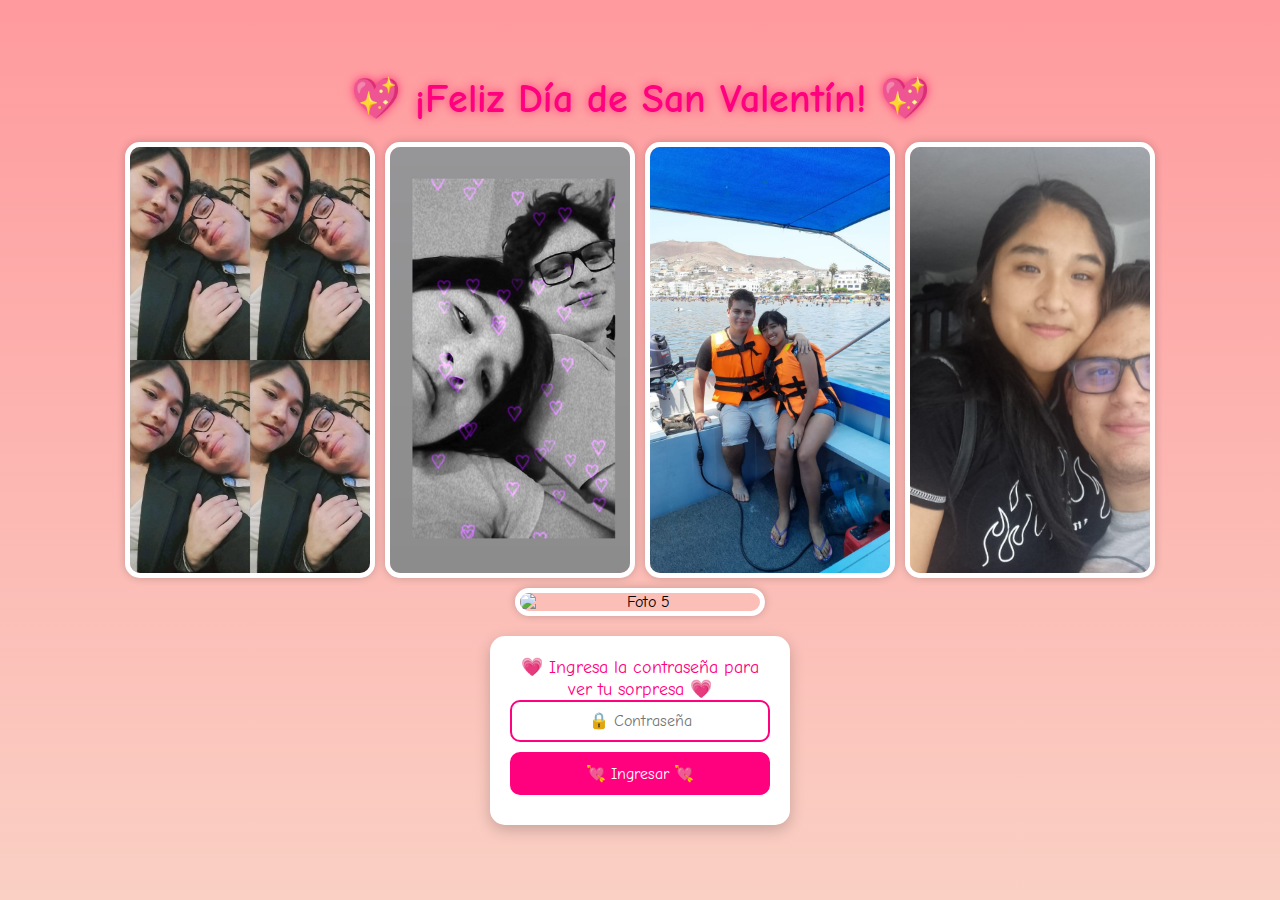
==== index.html @ 86439c61 "MOD1" ====
<!DOCTYPE html>
<html lang="es">
<head>
    <meta charset="UTF-8">
    <meta name="viewport" content="width=device-width, initial-scale=1.0">
    <title>Sorpresa de San Valentín 💖</title>
    <link rel="stylesheet" href="style_login.css">
    <link rel="preconnect" href="https://fonts.googleapis.com">
    <link rel="preconnect" href="https://fonts.gstatic.com" crossorigin>
    <link href="https://fonts.googleapis.com/css2?family=Comic+Neue:wght@300;400;700&display=swap" rel="stylesheet">
</head>
<body>

    <div id="encabezado-container">
        <div id="brillo">💖 ¡Feliz Día de San Valentín! 💖</div>
    </div>

    <div class="galeria">
        <img src="ima1.jpg" alt="Foto 1">
        <img src="ima2.jpg" alt="Foto 2">
        <img src="ima3.jpg" alt="Foto 3">
        <img src="ima4.jpg" alt="Foto 4">
        <img src="ima5.jpg" alt="Foto 5">
    </div>

    <div class="login-container">
        <p>💗 Ingresa la contraseña para ver tu sorpresa 💗</p>
        <input type="password" id="password" placeholder="🔒 Contraseña">
        <button onclick="verificarPassword()">💘 Ingresar 💘</button>
        <p id="mensaje"></p>
    </div>

    <script>
        function verificarPassword() {
            var password = document.getElementById("password").value;
            if (password === "121217") {
                window.location.href = "login.html";
            } else {
                var mensaje = document.getElementById("mensaje");
                mensaje.innerText = "❌ Inténtalo de nuevo amor. ¡Tú puedes! 💪💕";
                mensaje.style.color = "red";
                mensaje.style.animation = "shake 0.5s";
            }
        }
    </script>

</body>
</html>
---- style_login.css ----
/* Estilos generales */
* {
    margin: 0;
    padding: 0;
    box-sizing: border-box;
    font-family: "Comic Neue", cursive;
}

body {
    min-height: 100vh;
    display: flex;
    flex-direction: column;
    align-items: center;
    justify-content: center;
    background: linear-gradient(to bottom, #ff9a9e, #fad0c4);
    text-align: center;
    padding: 10px;
}

/* Encabezado */
#encabezado-container {
    margin-bottom: 20px;
}

#brillo {
    font-size: 40px;
    font-weight: bold;
    color: #ff007f;
    text-shadow: 0 0 10px rgba(255, 0, 102, 0.7);
    animation: brillo 1.5s infinite alternate;
}

/* Galería de imágenes */
.galeria {
    display: flex;
    flex-wrap: wrap;
    justify-content: center;
    gap: 10px;
    margin-bottom: 20px;
}

.galeria img {
    width: 100%;
    max-width: 250px;
    height: auto;
    object-fit: cover;
    border: 5px solid #fff;
    border-radius: 15px;
    box-shadow: 0 0 8px rgba(0, 0, 0, 0.2);
    transition: transform 0.3s ease-in-out;
}

.galeria img:hover {
    transform: scale(1.1);
}

/* Contenedor del login */
.login-container {
    background: white;
    padding: 20px;
    border-radius: 15px;
    box-shadow: 0px 5px 15px rgba(0, 0, 0, 0.2);
    animation: fade-in 1.5s ease-in-out;
    max-width: 90%;
    width: 300px;
}

p {
    font-size: 18px;
    color: #ff007f;
}

/* Input de contraseña */
input {
    padding: 10px;
    border: 2px solid #ff007f;
    border-radius: 10px;
    outline: none;
    font-size: 16px;
    text-align: center;
    width: 100%;
}

/* Botón animado */
button {
    padding: 12px 20px;
    border: none;
    background-color: #ff007f;
    color: white;
    font-size: 16px;
    cursor: pointer;
    border-radius: 10px;
    margin-top: 10px;
    transition: background 0.3s, transform 0.2s;
    width: 100%;
}

button:hover {
    background-color: #e60073;
    transform: scale(1.05);
}

/* Mensaje de error */
#mensaje {
    font-size: 14px;
    font-weight: bold;
    margin-top: 10px;
}

/* Animaciones */
@keyframes brillo {
    0% { text-shadow: 0 0 10px rgba(255, 0, 102, 0.7); }
    100% { text-shadow: 0 0 20px rgba(255, 0, 102, 1); }
}

@keyframes fade-in {
    0% { opacity: 0; transform: translateY(-20px); }
    100% { opacity: 1; transform: translateY(0); }
}

@keyframes shake {
    0%, 100% { transform: translateX(0); }
    25% { transform: translateX(-5px); }
    50% { transform: translateX(5px); }
    75% { transform: translateX(-5px); }
}

/* Diseño responsivo */
@media screen and (max-width: 600px) {
    #brillo {
        font-size: 30px;
    }

    .galeria img {
        max-width: 200px;
    }

    .login-container {
        width: 90%;
    }
}
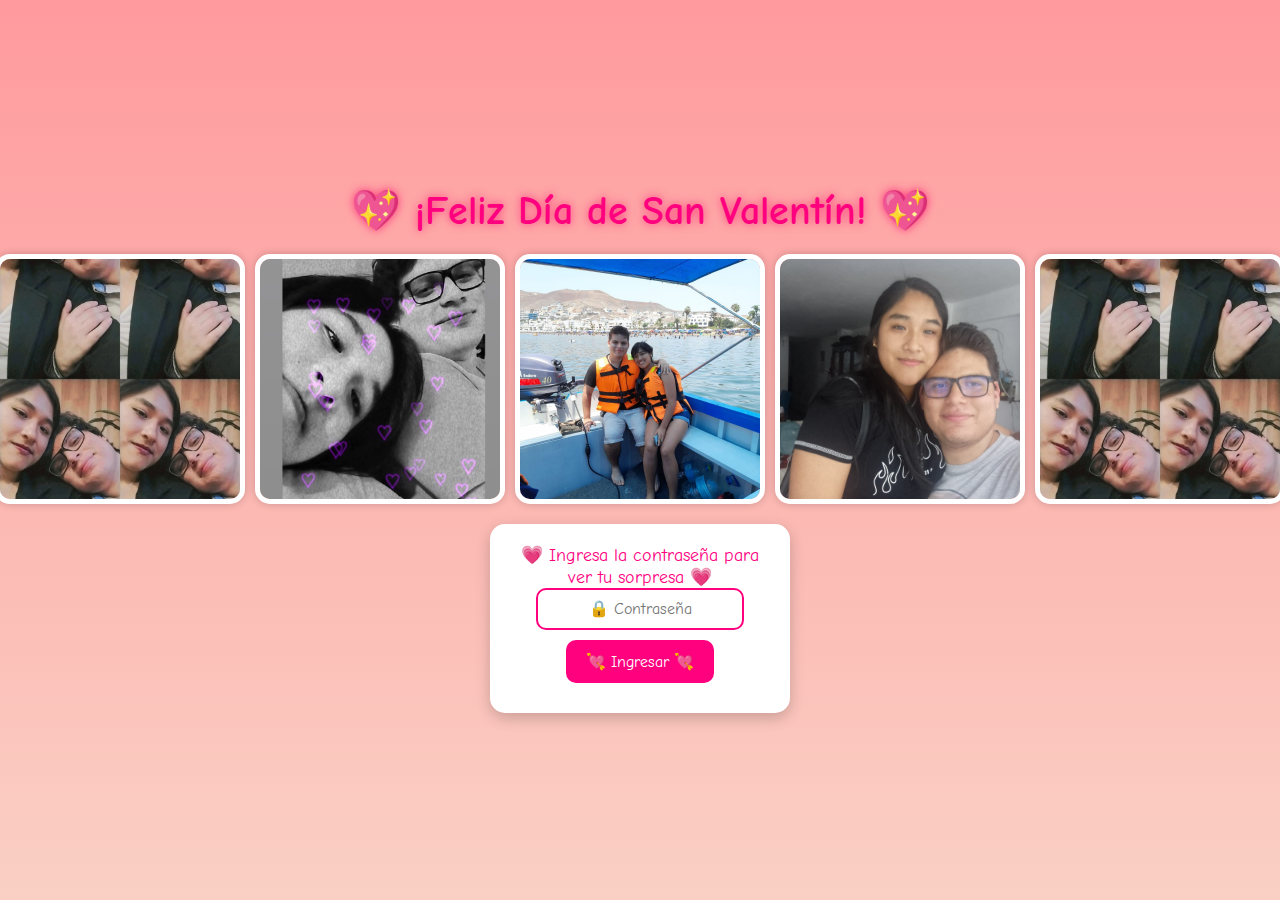
==== commit 24216111: "back1" ====
--- a/index.html
+++ b/index.html
@@ -20,7 +20,7 @@
         <img src="ima2.jpg" alt="Foto 2">
         <img src="ima3.jpg" alt="Foto 3">
         <img src="ima4.jpg" alt="Foto 4">
-        <img src="ima5.jpg" alt="Foto 5">
+        <img src="ima1.jpg" alt="Foto 5">
     </div>
 
     <div class="login-container">
--- a/style_login.css
+++ b/style_login.css
@@ -14,10 +14,9 @@
     justify-content: center;
     background: linear-gradient(to bottom, #ff9a9e, #fad0c4);
     text-align: center;
-    padding: 10px;
 }
 
-/* Encabezado */
+/* Encabezado con brillo */
 #encabezado-container {
     margin-bottom: 20px;
 }
@@ -33,16 +32,13 @@
 /* Galería de imágenes */
 .galeria {
     display: flex;
-    flex-wrap: wrap;
-    justify-content: center;
     gap: 10px;
     margin-bottom: 20px;
 }
 
 .galeria img {
-    width: 100%;
-    max-width: 250px;
-    height: auto;
+    width: 250px;
+    height: 250px;
     object-fit: cover;
     border: 5px solid #fff;
     border-radius: 15px;
@@ -54,15 +50,14 @@
     transform: scale(1.1);
 }
 
-/* Contenedor del login */
+/* Contenedor de login */
 .login-container {
     background: white;
     padding: 20px;
     border-radius: 15px;
     box-shadow: 0px 5px 15px rgba(0, 0, 0, 0.2);
     animation: fade-in 1.5s ease-in-out;
-    max-width: 90%;
-    width: 300px;
+    max-width: 300px;
 }
 
 p {
@@ -78,7 +73,7 @@
     outline: none;
     font-size: 16px;
     text-align: center;
-    width: 100%;
+    width: 80%;
 }
 
 /* Botón animado */
@@ -92,7 +87,6 @@
     border-radius: 10px;
     margin-top: 10px;
     transition: background 0.3s, transform 0.2s;
-    width: 100%;
 }
 
 button:hover {
@@ -124,18 +118,3 @@
     50% { transform: translateX(5px); }
     75% { transform: translateX(-5px); }
 }
-
-/* Diseño responsivo */
-@media screen and (max-width: 600px) {
-    #brillo {
-        font-size: 30px;
-    }
-
-    .galeria img {
-        max-width: 200px;
-    }
-
-    .login-container {
-        width: 90%;
-    }
-}
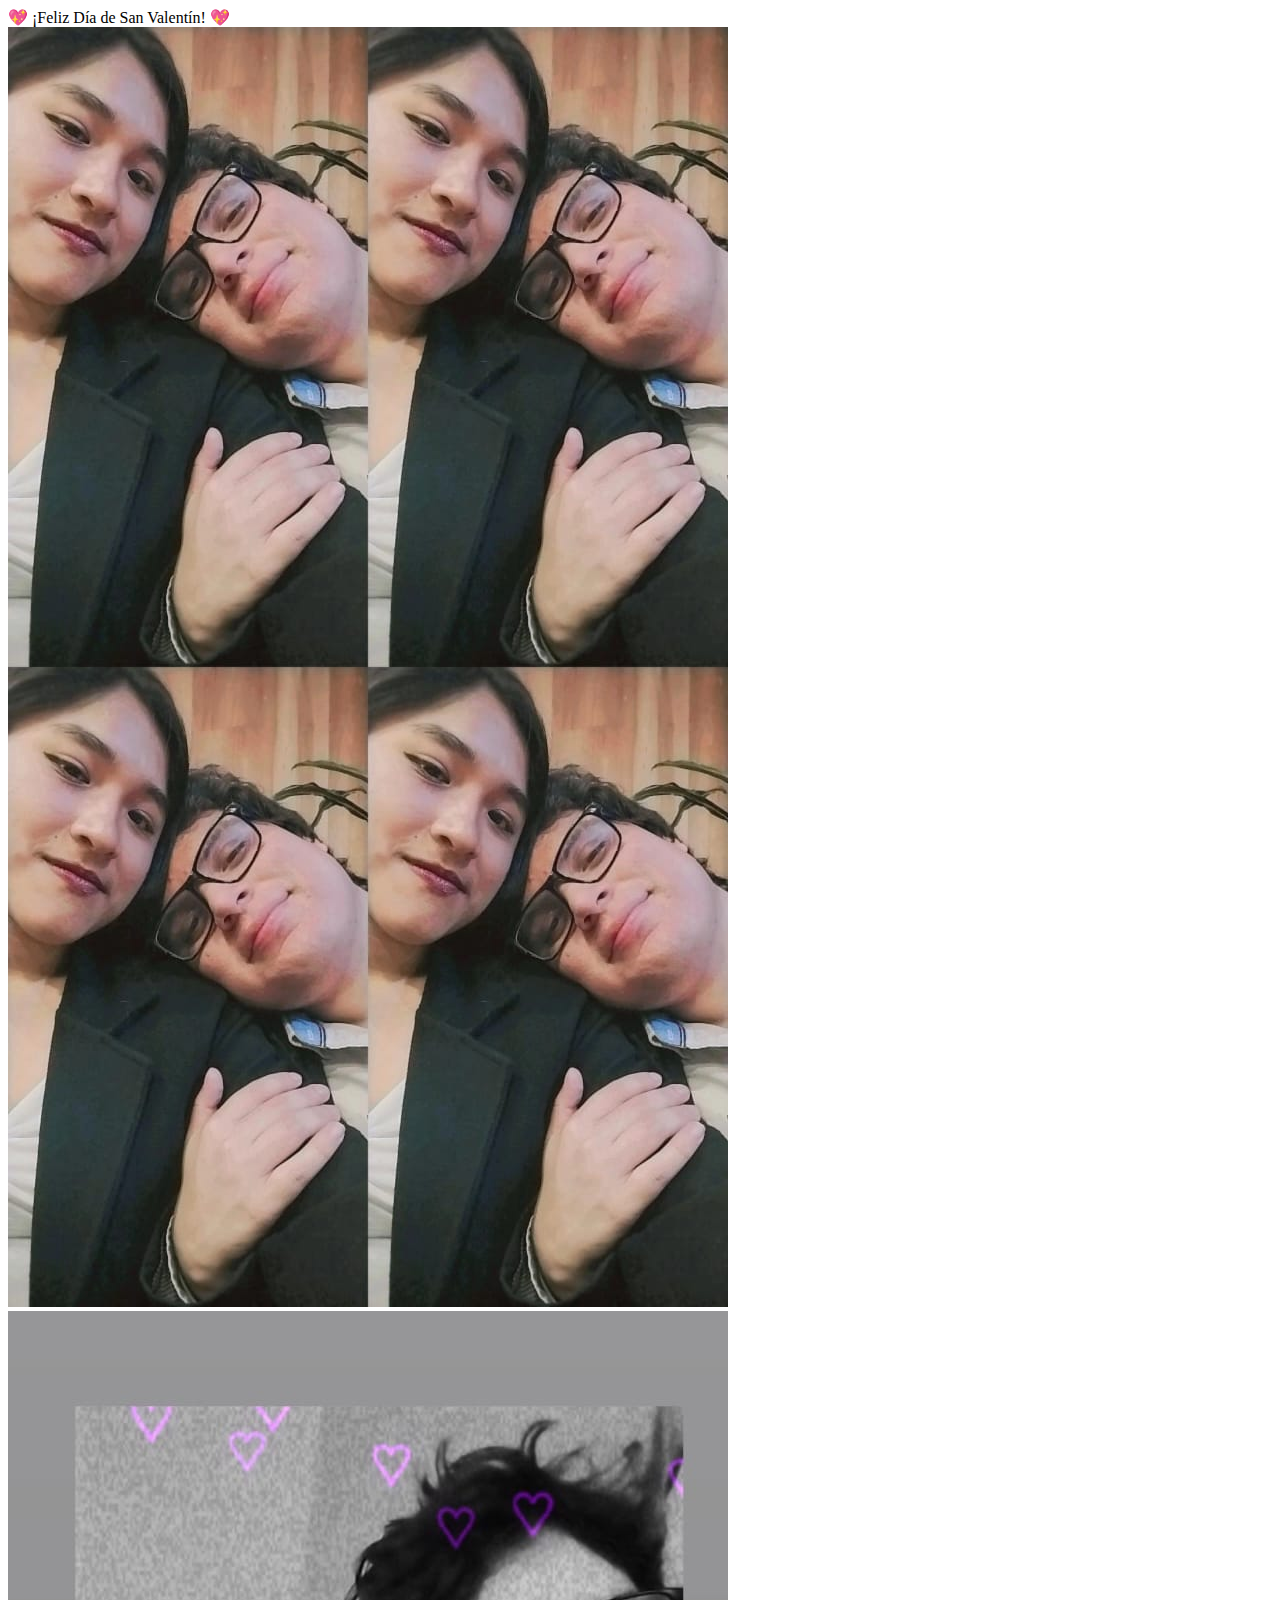
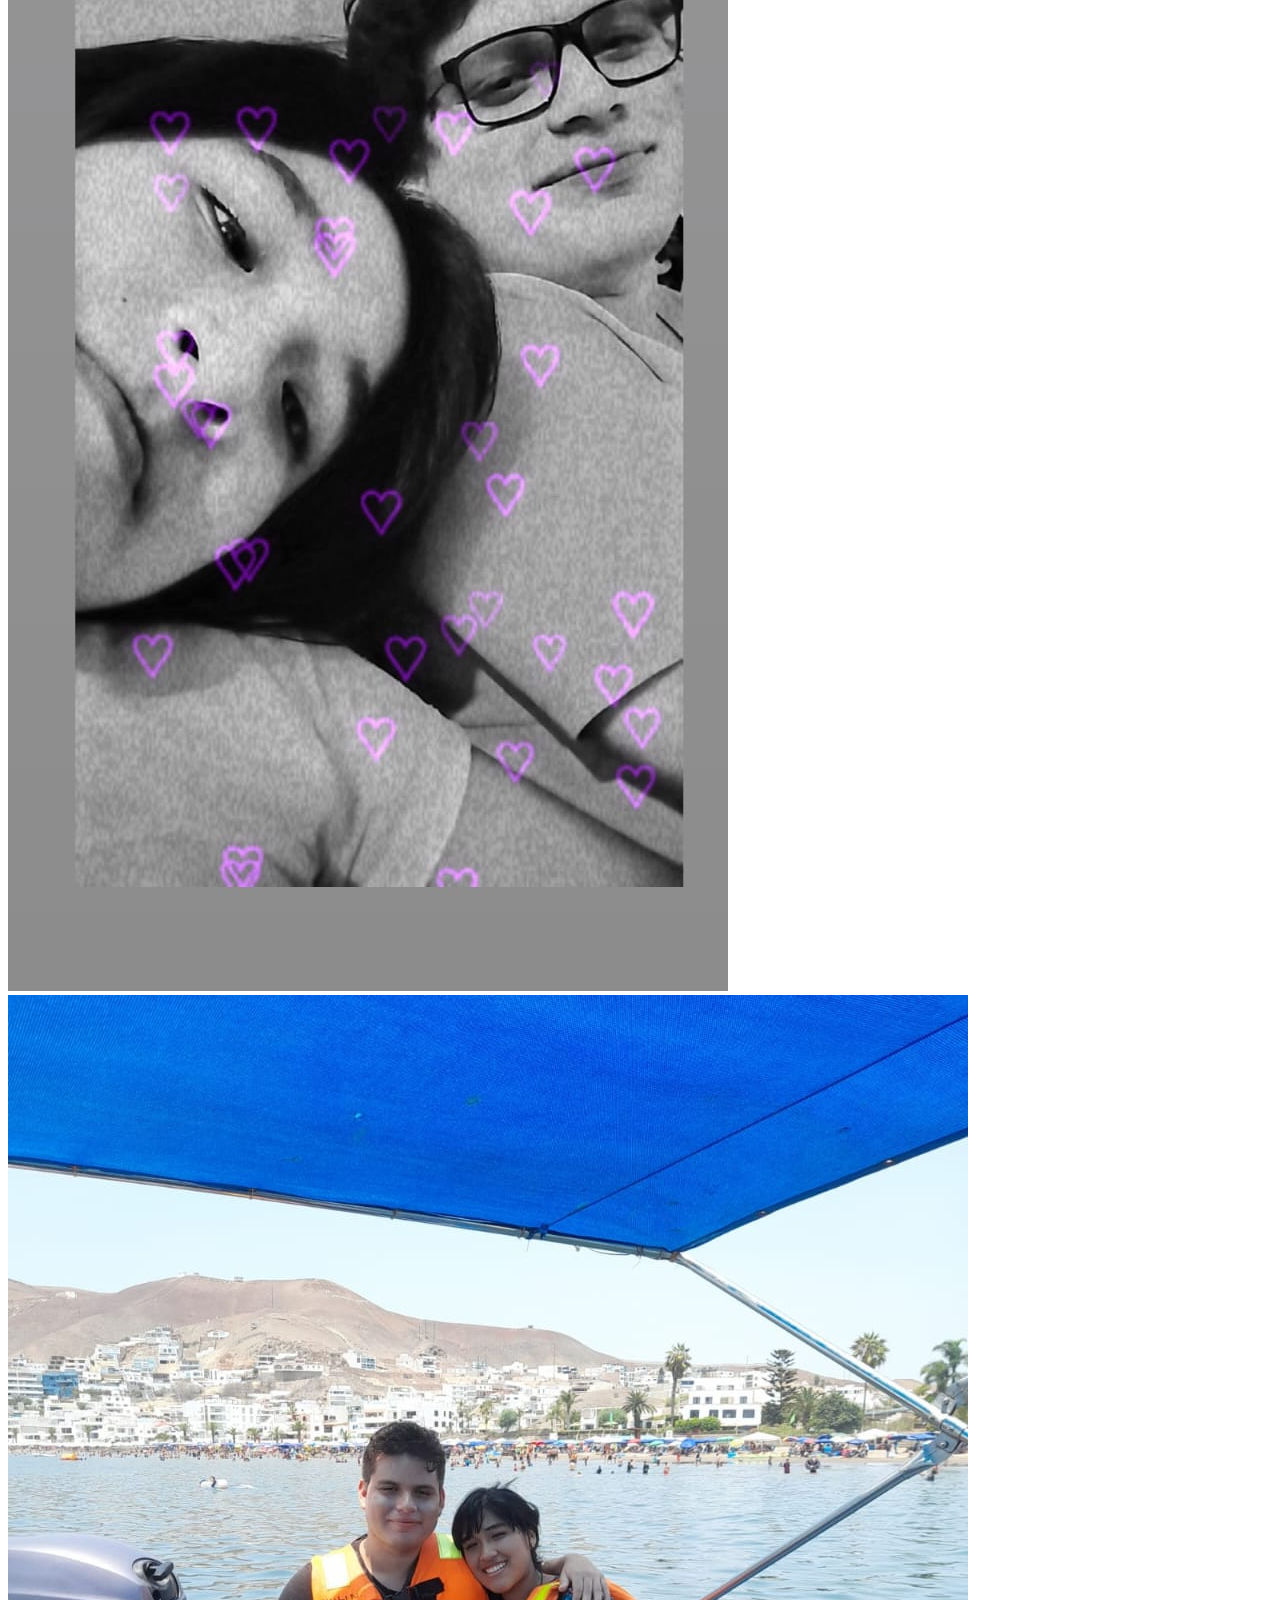
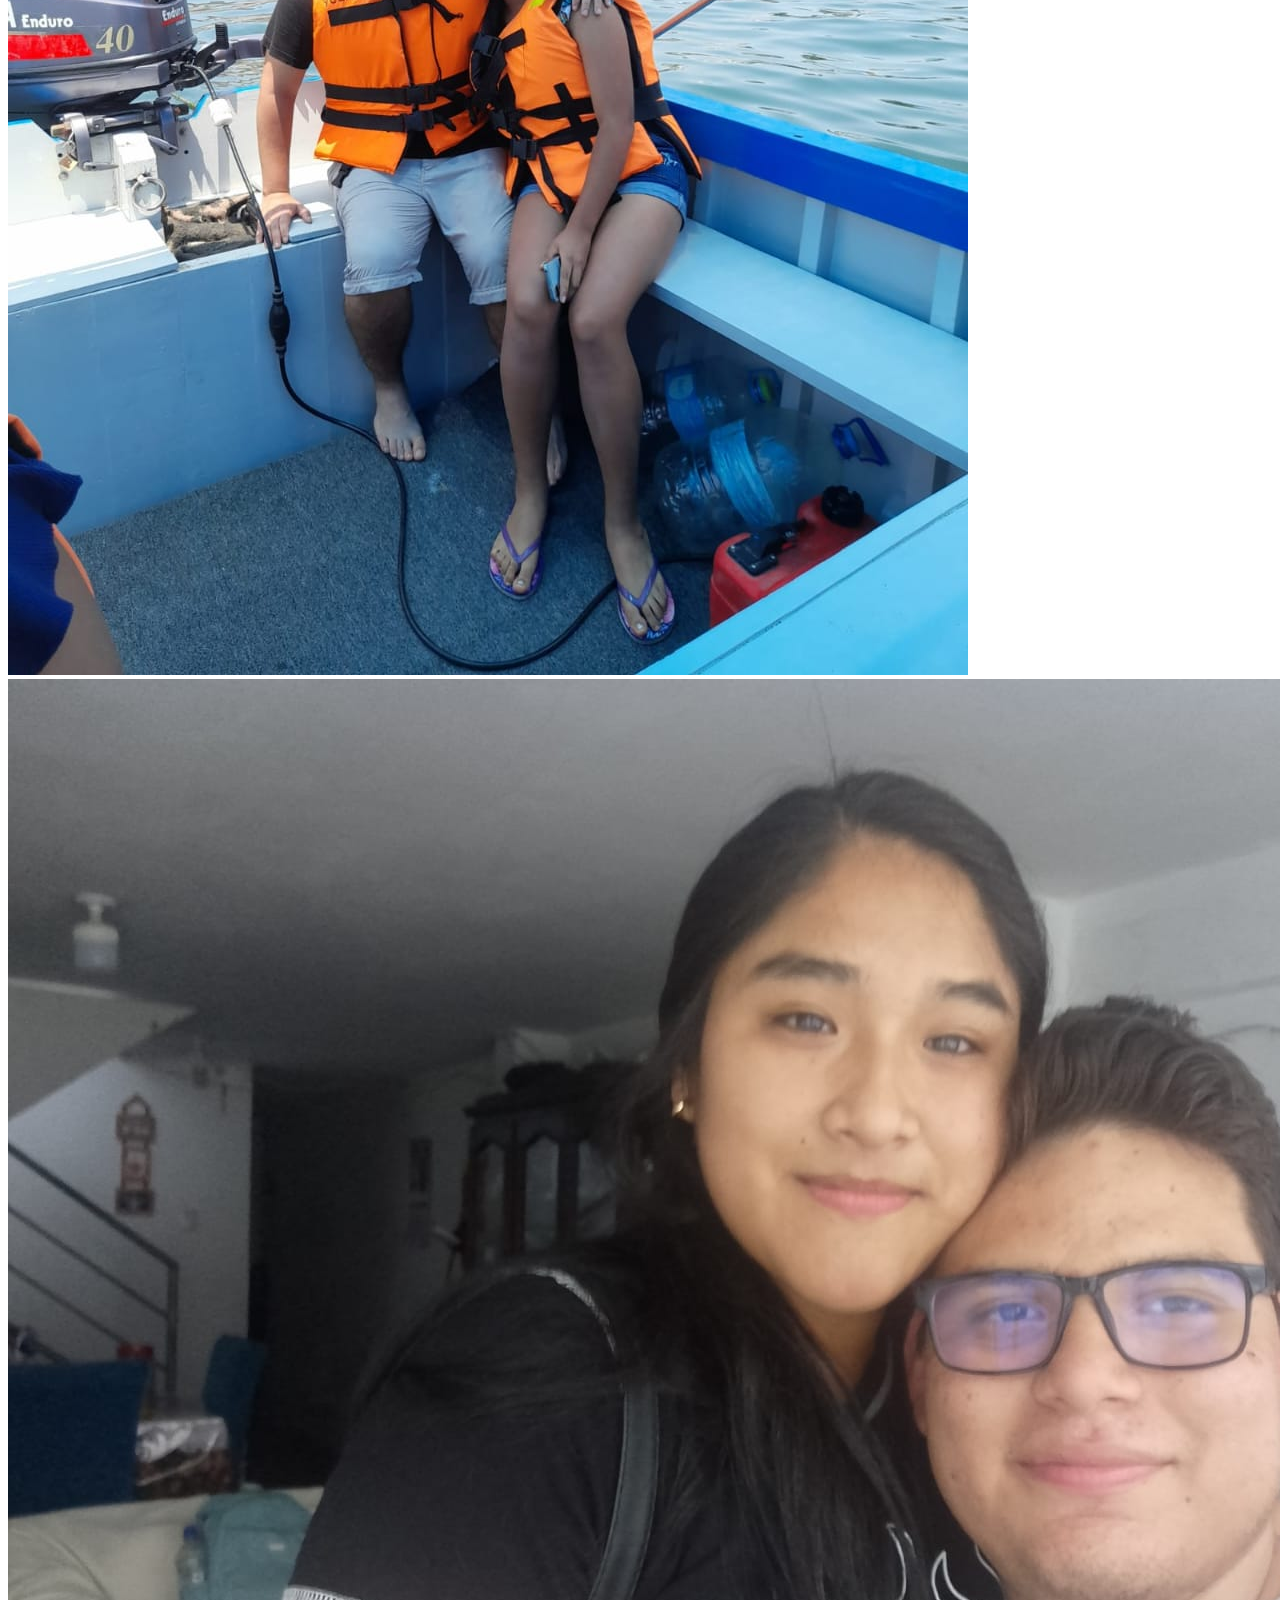
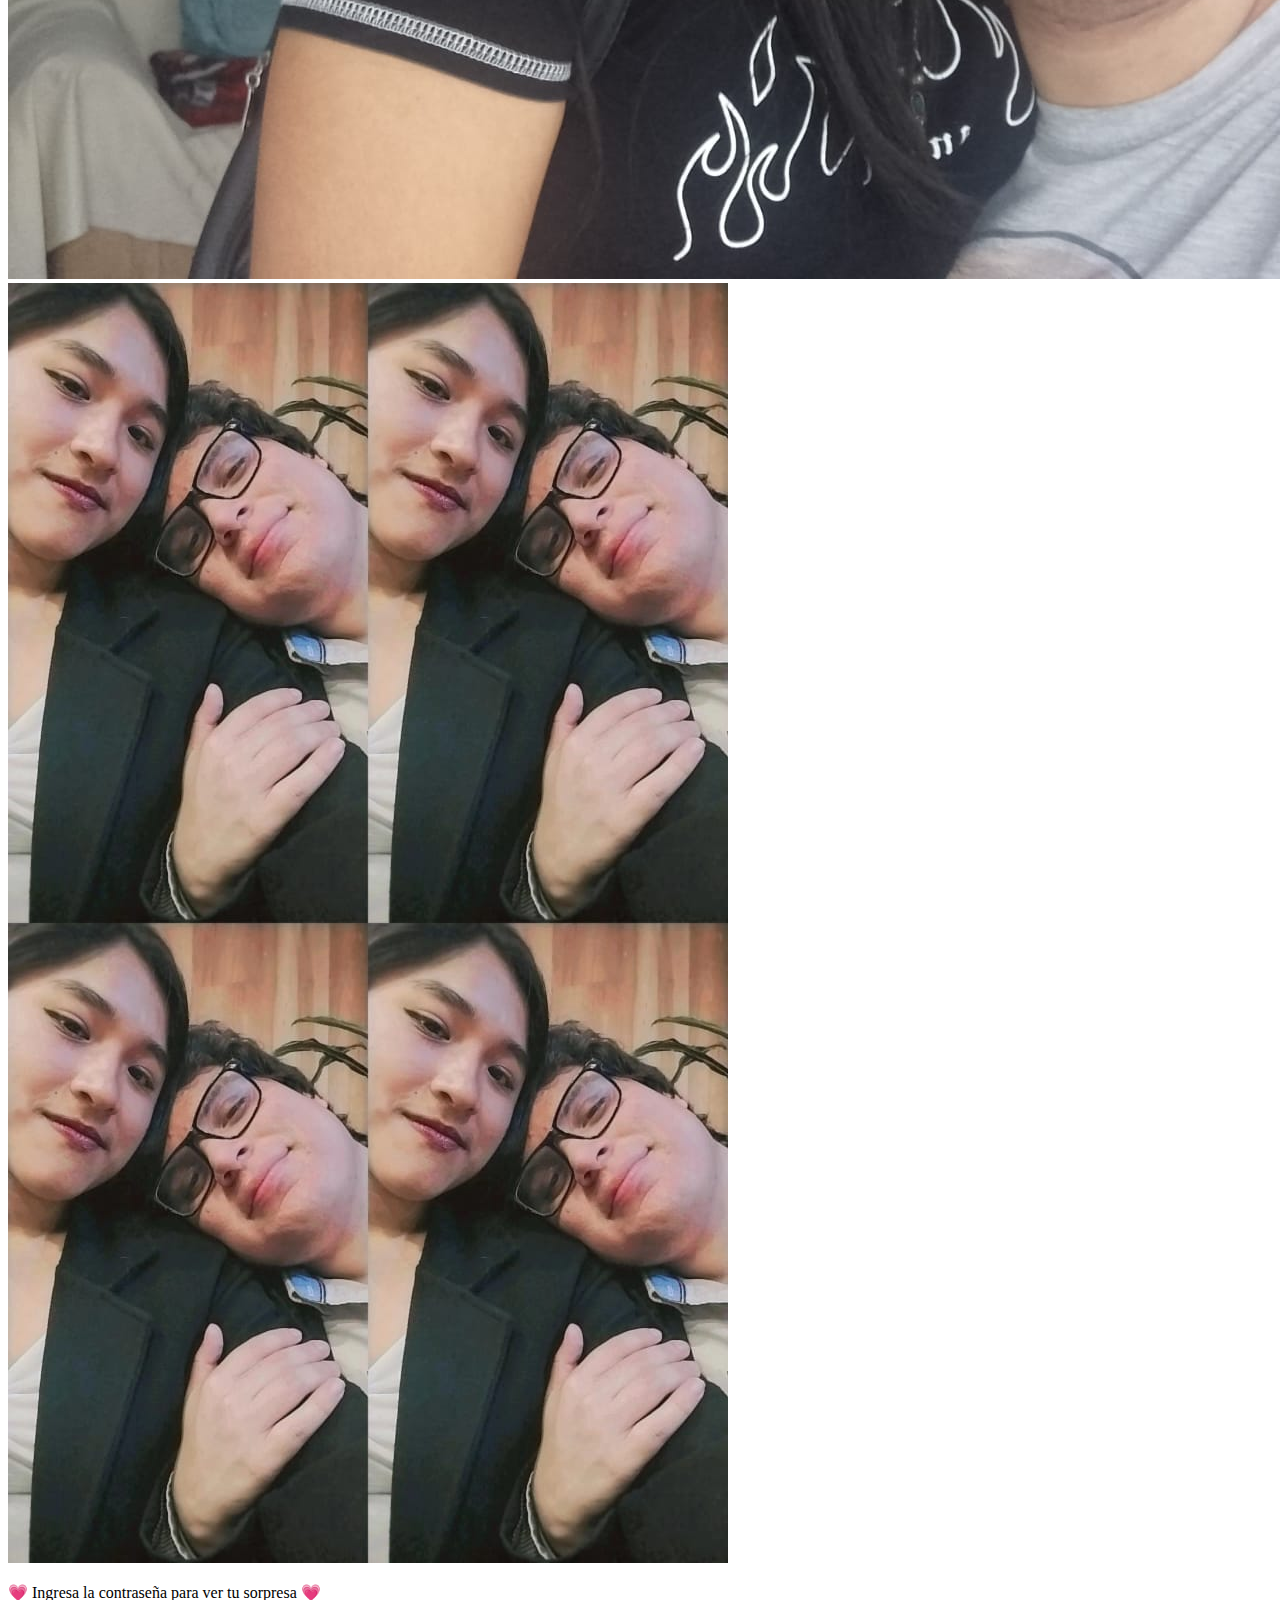
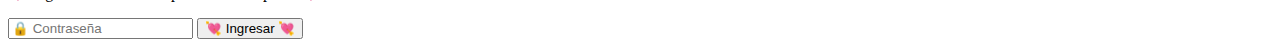
==== commit 1168908d: "mod de pantalla1" ====
--- a/index.html
+++ b/index.html
@@ -4,7 +4,7 @@
     <meta charset="UTF-8">
     <meta name="viewport" content="width=device-width, initial-scale=1.0">
     <title>Sorpresa de San Valentín 💖</title>
-    <link rel="stylesheet" href="style_login.css">
+    <link rel="stylesheet" href="style.css">
     <link rel="preconnect" href="https://fonts.googleapis.com">
     <link rel="preconnect" href="https://fonts.gstatic.com" crossorigin>
     <link href="https://fonts.googleapis.com/css2?family=Comic+Neue:wght@300;400;700&display=swap" rel="stylesheet">
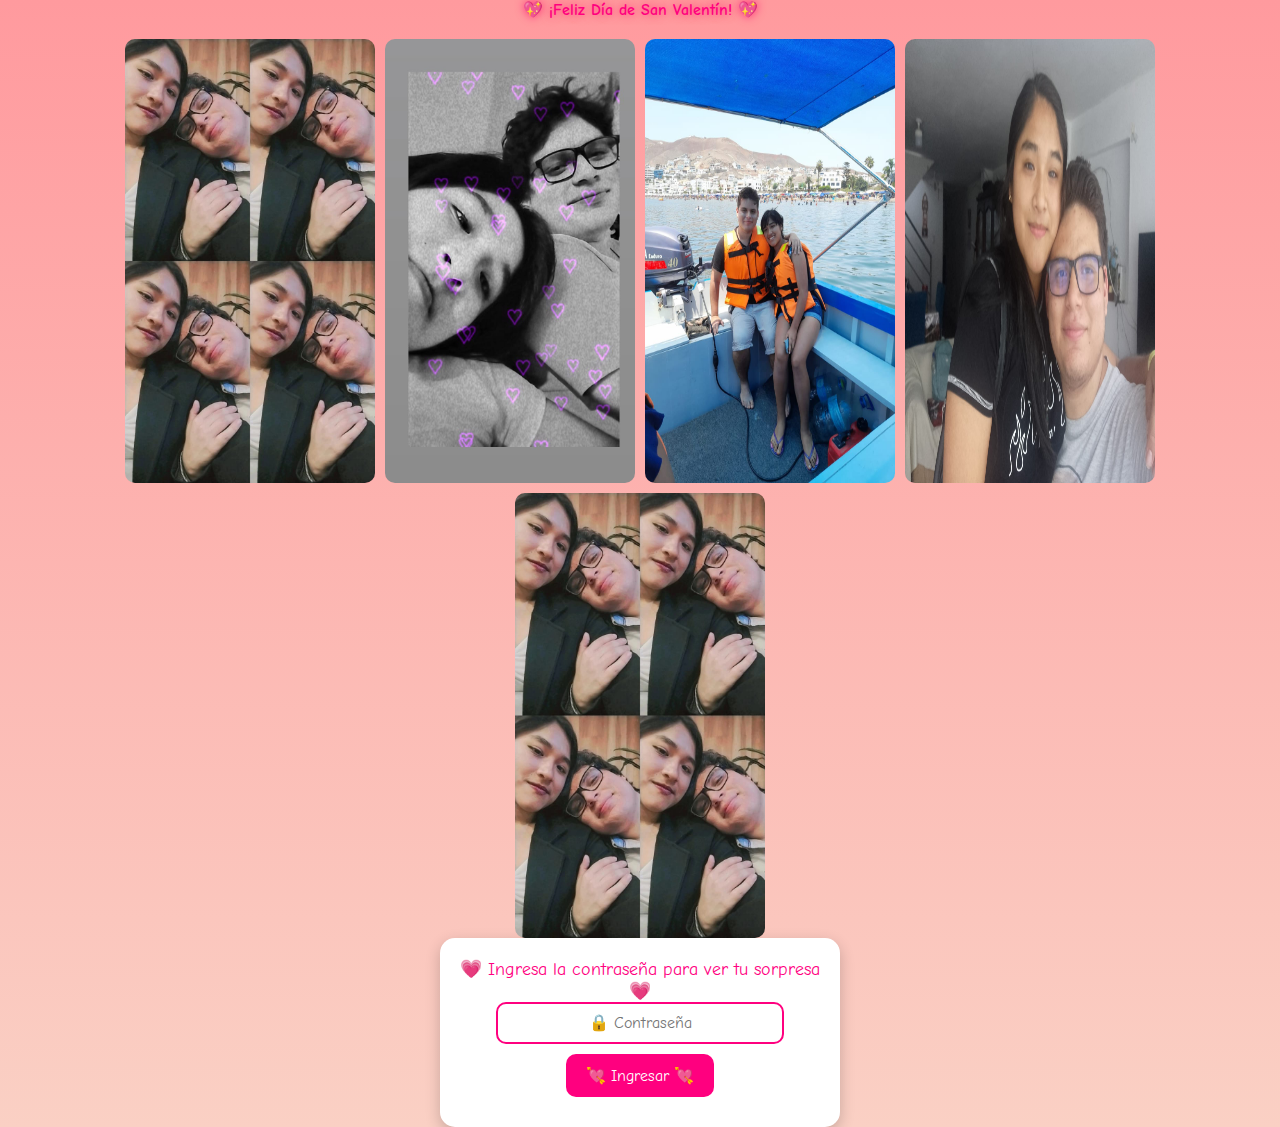
==== commit 350f1238: "mod" ====
--- a/index.html
+++ b/index.html
@@ -4,7 +4,7 @@
     <meta charset="UTF-8">
     <meta name="viewport" content="width=device-width, initial-scale=1.0">
     <title>Sorpresa de San Valentín 💖</title>
-    <link rel="stylesheet" href="style.css">
+    <link rel="stylesheet" href="style_login.css">
     <link rel="preconnect" href="https://fonts.googleapis.com">
     <link rel="preconnect" href="https://fonts.gstatic.com" crossorigin>
     <link href="https://fonts.googleapis.com/css2?family=Comic+Neue:wght@300;400;700&display=swap" rel="stylesheet">
--- a/style_login.css
+++ b/style_login.css
@@ -0,0 +1,150 @@
+/* Estilos generales */
+* {
+    margin: 0;
+    padding: 0;
+    box-sizing: border-box;
+    font-family: "Comic Neue", cursive;
+}
+
+body {
+    min-height: 100vh;
+    display: flex;
+    flex-direction: column;
+    align-items: center;
+    justify-content: center;
+    background: linear-gradient(to bottom, #ff9a9e, #fad0c4);
+    text-align: center;
+}
+
+/* Encabezado con brillo */
+#encabezado-container {
+    margin-bottom: 20px;
+}
+
+#brillo {
+    font-size: 6w;
+    font-weight: bold;
+    color: #ff007f;
+    text-shadow: 0 0 10px rgba(255, 0, 102, 0.7);
+    animation: brillo 1.5s infinite alternate;
+}
+
+
+/* Galería de imágenes */
+/*.galeria {
+    display: flex;
+    gap: 10px;
+    margin-bottom: 20px;
+}
+
+.galeria img {
+    width: 250px;
+    height: 250px;
+    object-fit: cover;
+    border: 5px solid #fff;
+    border-radius: 15px;
+    box-shadow: 0 0 8px rgba(0, 0, 0, 0.2);
+    transition: transform 0.3s ease-in-out;
+}*/
+.galeria {
+    display: flex;
+    flex-wrap: wrap;
+    justify-content: center;
+    gap: 10px;
+}
+
+.galeria img {
+    width: 100%;
+    max-width: 250px; /* Tamaño máximo en pantallas grandes */
+    height: auto;
+    border-radius: 10px;
+}
+
+
+.galeria img:hover {
+    transform: scale(1.1);
+}
+
+/* Contenedor de login */
+.login-container {
+    background: white;
+    padding: 20px;
+    border-radius: 15px;
+    box-shadow: 0px 5px 15px rgba(0, 0, 0, 0.2);
+    animation: fade-in 1.5s ease-in-out;
+    /*max-width: 300px;*/
+    width: 90%;
+    max-width: 400px;
+}
+
+p {
+    font-size: 18px;
+    color: #ff007f;
+}
+
+/* Input de contraseña */
+input {
+    padding: 10px;
+    border: 2px solid #ff007f;
+    border-radius: 10px;
+    outline: none;
+    font-size: 16px;
+    text-align: center;
+    width: 80%;
+}
+
+/* Botón animado */
+button {
+    padding: 12px 20px;
+    border: none;
+    background-color: #ff007f;
+    color: white;
+    font-size: 16px;
+    cursor: pointer;
+    border-radius: 10px;
+    margin-top: 10px;
+    transition: background 0.3s, transform 0.2s;
+}
+
+button:hover {
+    background-color: #e60073;
+    transform: scale(1.05);
+}
+
+/* Mensaje de error */
+#mensaje {
+    font-size: 14px;
+    font-weight: bold;
+    margin-top: 10px;
+}
+
+/* Animaciones */
+@keyframes brillo {
+    0% { text-shadow: 0 0 10px rgba(255, 0, 102, 0.7); }
+    100% { text-shadow: 0 0 20px rgba(255, 0, 102, 1); }
+}
+
+@keyframes fade-in {
+    0% { opacity: 0; transform: translateY(-20px); }
+    100% { opacity: 1; transform: translateY(0); }
+}
+
+@keyframes shake {
+    0%, 100% { transform: translateX(0); }
+    25% { transform: translateX(-5px); }
+    50% { transform: translateX(5px); }
+    75% { transform: translateX(-5px); }
+}
+@media (max-width: 600px) {
+    .galeria img {
+        max-width: 150px; /* Reduce el tamaño en pantallas pequeñas */
+    }
+
+    input {
+        width: 100%;
+    }
+
+    button {
+        width: 100%;
+    }
+}
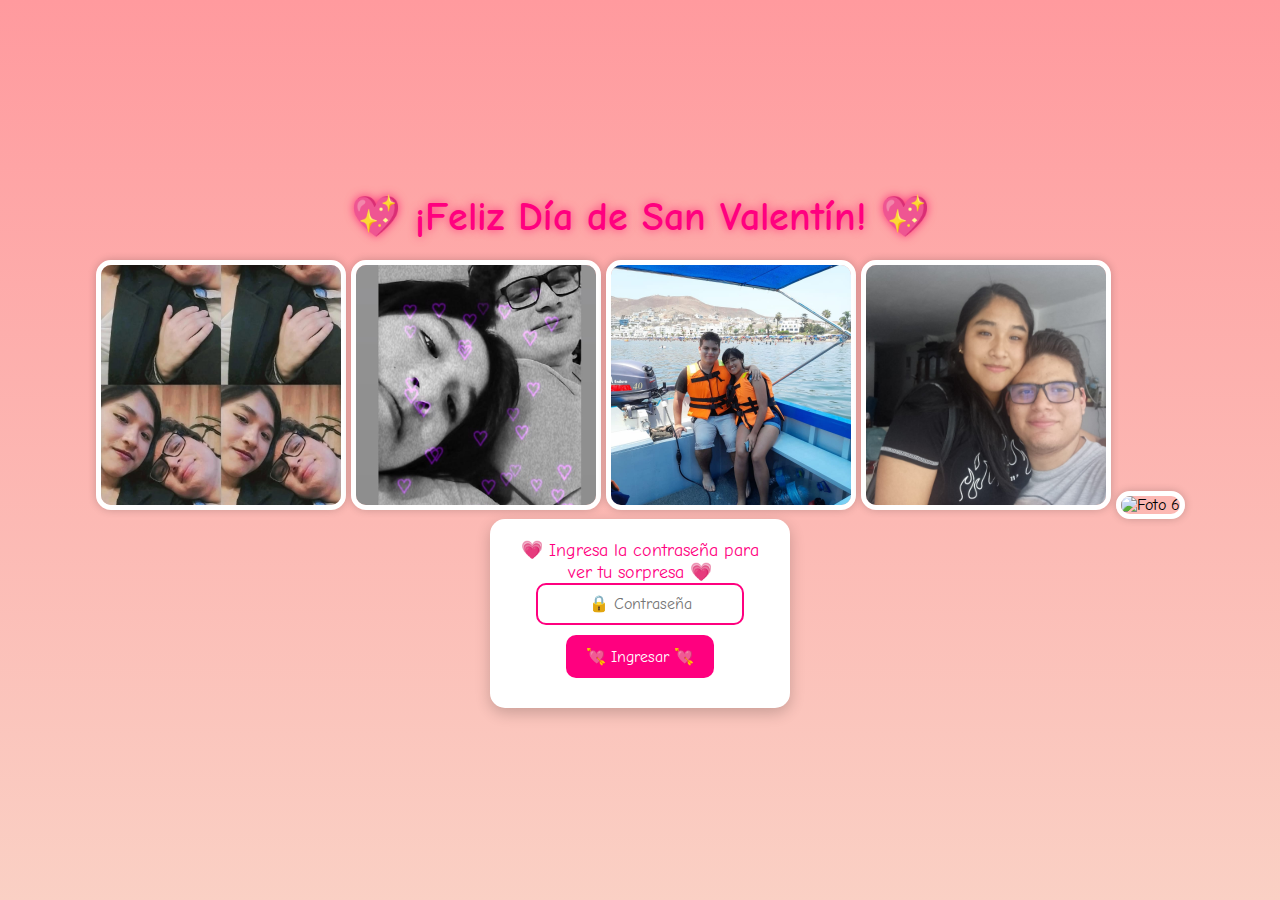
==== commit 60726277: "ima 6" ====
--- a/index.html
+++ b/index.html
@@ -20,7 +20,7 @@
         <img src="ima2.jpg" alt="Foto 2">
         <img src="ima3.jpg" alt="Foto 3">
         <img src="ima4.jpg" alt="Foto 4">
-        <img src="ima1.jpg" alt="Foto 5">
+        <img src="ima6.jpg" alt="Foto 6">
     </div>
 
     <div class="login-container">
--- a/style_login.css
+++ b/style_login.css
@@ -22,16 +22,15 @@
 }
 
 #brillo {
-    font-size: 6w;
+    font-size: 40px;
     font-weight: bold;
     color: #ff007f;
     text-shadow: 0 0 10px rgba(255, 0, 102, 0.7);
     animation: brillo 1.5s infinite alternate;
 }
 
-
 /* Galería de imágenes */
-/*.galeria {
+back2.galeria {
     display: flex;
     gap: 10px;
     margin-bottom: 20px;
@@ -45,21 +44,7 @@
     border-radius: 15px;
     box-shadow: 0 0 8px rgba(0, 0, 0, 0.2);
     transition: transform 0.3s ease-in-out;
-}*/
-.galeria {
-    display: flex;
-    flex-wrap: wrap;
-    justify-content: center;
-    gap: 10px;
 }
-
-.galeria img {
-    width: 100%;
-    max-width: 250px; /* Tamaño máximo en pantallas grandes */
-    height: auto;
-    border-radius: 10px;
-}
-
 
 .galeria img:hover {
     transform: scale(1.1);
@@ -72,9 +57,7 @@
     border-radius: 15px;
     box-shadow: 0px 5px 15px rgba(0, 0, 0, 0.2);
     animation: fade-in 1.5s ease-in-out;
-    /*max-width: 300px;*/
-    width: 90%;
-    max-width: 400px;
+    max-width: 300px;
 }
 
 p {
@@ -135,16 +118,3 @@
     50% { transform: translateX(5px); }
     75% { transform: translateX(-5px); }
 }
-@media (max-width: 600px) {
-    .galeria img {
-        max-width: 150px; /* Reduce el tamaño en pantallas pequeñas */
-    }
-
-    input {
-        width: 100%;
-    }
-
-    button {
-        width: 100%;
-    }
-}
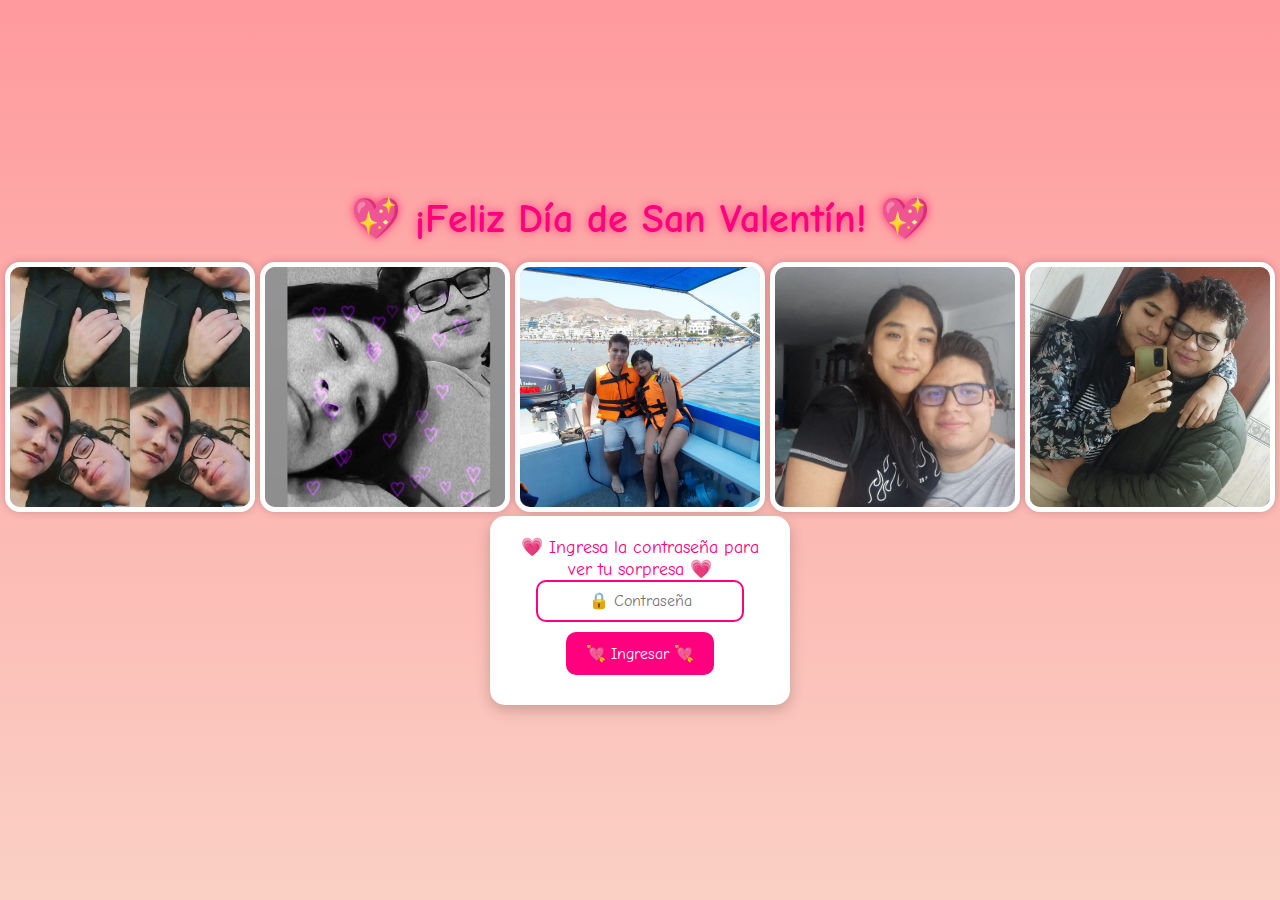
==== commit 96348a12: "guardar" ====
--- a/index.html
+++ b/index.html
@@ -20,7 +20,7 @@
         <img src="ima2.jpg" alt="Foto 2">
         <img src="ima3.jpg" alt="Foto 3">
         <img src="ima4.jpg" alt="Foto 4">
-        <img src="ima6.jpg" alt="Foto 6">
+        <img src="ima_6.jpg" alt="Foto 6">
     </div>
 
     <div class="login-container">
